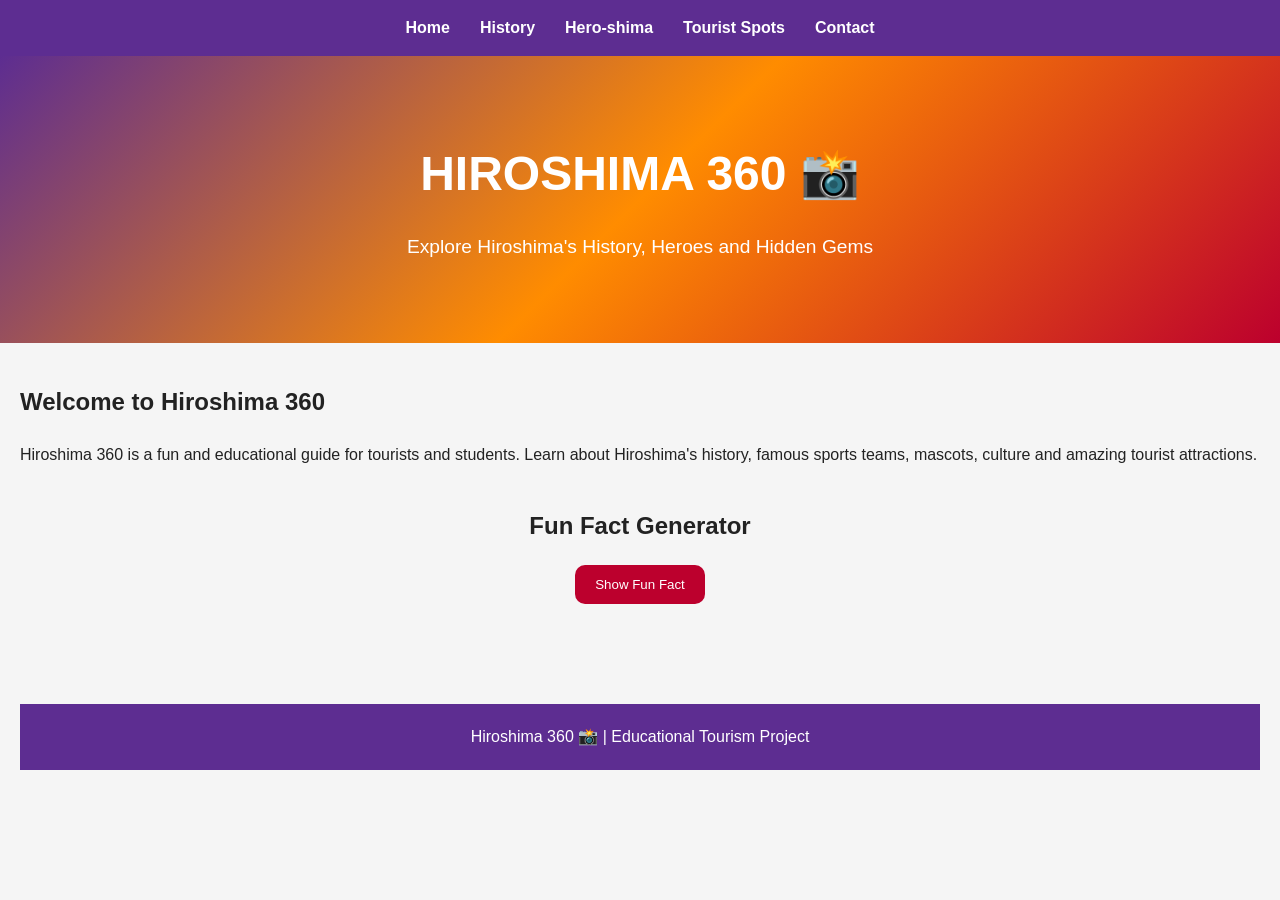
==== index.html @ 19468b98 "Rename Index.html to index.html" ====
<!DOCTYPE html>
<html lang="en">

<head>

    <meta charset="UTF-8">
    <meta name="viewport" content="width=device-width, initial-scale=1.0">

    <title>Hiroshima 360 📸</title>

    <link rel="stylesheet" href="Main.css">

</head>

<body>

    <!-- Navigation -->

    <nav>

        <ul>

            <li><a href="Index.html">Home</a></li>

            <li><a href="History.html">History</a></li>

            <li><a href="hero-shima.html">Hero-shima</a></li>

            <li><a href="Tourist.html">Tourist Spots</a></li>

            <li><a href="Contact.html">Contact</a></li>

        </ul>

    </nav>

    <!-- Hero Section -->

    <header class="hero">

        <h1 class="main-title">
            HIROSHIMA 360 📸

        </h1>

        <p class="subtitle">
            Explore Hiroshima's History, Heroes and Hidden Gems
        </p>

    </header>

    <!-- About Section -->

    <section class="about">

        <h2>Welcome to Hiroshima 360</h2>

        <p>

            Hiroshima 360 is a fun and educational guide for tourists and students.
            Learn about Hiroshima's history, famous sports teams, mascots,
            culture and amazing tourist attractions.

        </p>


    <!-- Fun Facts -->

    <section class="facts">

        <h2>Fun Fact Generator</h2>

        <button id="factBtn">
            Show Fun Fact
        </button>

        <p id="factText"></p>

    </section>

    <!-- Footer -->

    <footer>

        <p>
            Hiroshima 360 📸 | Educational Tourism Project
        </p>

    </footer>

    <script src="Hiroshima.js"></script>

</body>

</html>
---- Main.css ----
/* ==========================
   ROOT COLORS
========================== */

:root {

    --hiro-red: #BC002D;
    --hiro-white: #FFFFFF;
    --hiro-black: #222222;

    --purple: #5D2D91;
    --orange: #FF8C00;

    --light: #F5F5F5;

}

/* ==========================
   GLOBAL STYLES
========================== */

* {

    margin: 0;
    padding: 0;
    box-sizing: border-box;

}

body {

    font-family: Arial, Helvetica, sans-serif;
    background-color: var(--light);
    color: var(--hiro-black);
    line-height: 1.6;

}

/* ==========================
   NAVIGATION
========================== */

nav {

    background-color: var(--purple);
    padding: 15px;

}

nav ul {

    list-style: none;

    display: flex;

    justify-content: center;

    gap: 30px;

    padding: 0;

}

nav li {

    display: inline;

}

nav a {

    text-decoration: none;

    color: white;

    font-weight: bold;

    transition: 0.3s;

}

nav a:hover {

    color: var(--orange);

}

/* ==========================
   HERO SECTION
========================== */

.hero {

    text-align: center;

    padding: 80px 20px;

    background: linear-gradient(
        135deg,
        var(--purple),
        var(--orange),
        var(--hiro-red)
    );

    color: white;

}

.main-title {

    font-size: 3rem;

    margin-bottom: 20px;

}

.subtitle {

    font-size: 1.2rem;

}

.letter {

    width: 60px;

    height: 60px;

    vertical-align: middle;

}

/* ==========================
   PAGE HEADERS
========================== */

.page-header {

    text-align: center;

    padding: 50px 20px;

    background-color: white;

}

.page-header h1 {

    margin-bottom: 15px;

}

/* ==========================
   SECTIONS
========================== */

section {

    padding: 40px 20px;

}

section h2 {

    margin-bottom: 20px;

}

/* ==========================
   BUTTONS
========================== */

button {

    background-color: var(--hiro-red);

    color: white;

    border: none;

    padding: 12px 20px;

    border-radius: 10px;

    cursor: pointer;

    transition: 0.3s;

}

button:hover {

    transform: scale(1.05);

    background-color: var(--orange);

}

/* ==========================
   COUNTER & FACTS
========================== */

.counter-section,
.facts,
.destination-generator,
.favorite-section {

    text-align: center;

}

#counter {

    font-size: 3rem;

    margin: 15px 0;

}

#factText,
#destinationResult {

    margin-top: 20px;

    font-size: 1.1rem;

    font-weight: bold;

}

/* ==========================
   HISTORY PAGE
========================== */

.timeline {

    display: grid;

    grid-template-columns:
        repeat(auto-fit, minmax(250px, 1fr));

    gap: 20px;

}

.timeline-card {

    background-color: white;

    padding: 20px;

    border-radius: 12px;

    box-shadow: 0 2px 8px rgba(0,0,0,0.2);

}

.quiz-card {

    background-color: white;

    padding: 20px;

    margin-bottom: 20px;

    border-radius: 12px;

}

.hidden {

    display: none;

}

/* ==========================
   TOURIST PAGE
========================== */

.tourist-card {

    background-color: white;

    margin-bottom: 30px;

    padding: 20px;

    border-radius: 12px;

    box-shadow: 0 2px 8px rgba(0,0,0,0.2);

}

.tourist-card img {

    width: 100%;

    max-width: 600px;

    border-radius: 10px;

}

figcaption {

    font-style: italic;

    margin-top: 10px;

}

/* ==========================
   TABLES
========================== */

.fact-table {

    width: 100%;

    border-collapse: collapse;

}

.fact-table th,
.fact-table td {

    border: 1px solid #ccc;

    padding: 12px;

    text-align: left;

}

.fact-table th {

    background-color: var(--hiro-red);

    color: white;

}

/* ==========================
   FORMS
========================== */

form {

    max-width: 700px;

    margin: auto;

}

fieldset {

    border: 2px solid var(--purple);

    border-radius: 10px;

    padding: 20px;

    margin-bottom: 20px;

}

legend {

    padding: 0 10px;

    font-weight: bold;

}

label {

    display: block;

    margin-top: 10px;

    margin-bottom: 5px;

}

input,
textarea {

    width: 100%;

    padding: 10px;

    border: 1px solid #ccc;

    border-radius: 8px;

}

textarea {

    resize: vertical;

}

/* ==========================
   FOOTER
========================== */

footer {

    text-align: center;

    background-color: var(--purple);

    color: white;

    padding: 20px;

    margin-top: 40px;

}

/* ==========================
   RESPONSIVE DESIGN
========================== */

@media (max-width: 768px) {

    nav ul {

        flex-direction: column;

        align-items: center;

    }

    .main-title {

        font-size: 2rem;

    }

    .letter {

        width: 40px;

        height: 40px;

    }

}
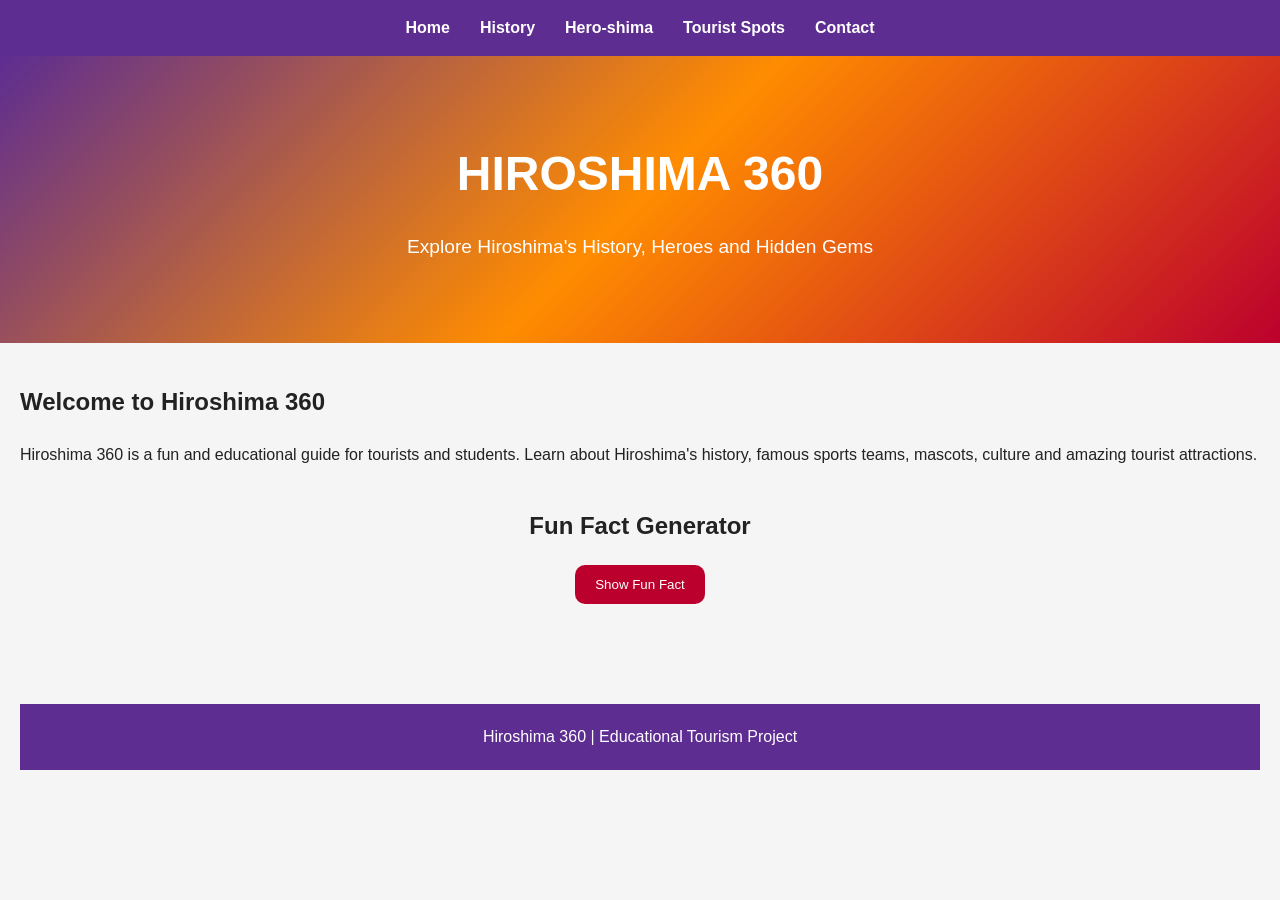
==== commit 1465fcfb: "Merge branch 'main' of https://github.com/benobededom-code/Bennies-Archive" ====
--- a/index.html
+++ b/index.html
@@ -6,7 +6,7 @@
     <meta charset="UTF-8">
     <meta name="viewport" content="width=device-width, initial-scale=1.0">
 
-    <title>Hiroshima 360 📸</title>
+    <title>Hiroshima 360</title>
 
     <link rel="stylesheet" href="Main.css">
 
@@ -24,7 +24,7 @@
 
             <li><a href="History.html">History</a></li>
 
-            <li><a href="hero-shima.html">Hero-shima</a></li>
+            <li><a href="heroshima.html">Hero-shima</a></li>
 
             <li><a href="Tourist.html">Tourist Spots</a></li>
 
@@ -39,7 +39,7 @@
     <header class="hero">
 
         <h1 class="main-title">
-            HIROSHIMA 360 📸
+            HIROSHIMA 360
 
         </h1>
 
@@ -83,7 +83,7 @@
     <footer>
 
         <p>
-            Hiroshima 360 📸 | Educational Tourism Project
+            Hiroshima 360 | Educational Tourism Project
         </p>
 
     </footer>
--- a/Main.css
+++ b/Main.css
@@ -289,6 +289,8 @@
 
     box-shadow: 0 2px 8px rgba(0,0,0,0.2);
 
+    text-align: center;
+
 }
 
 .tourist-card img {
@@ -328,7 +330,7 @@
 
     padding: 12px;
 
-    text-align: left;
+    text-align: center;
 
 }
 
